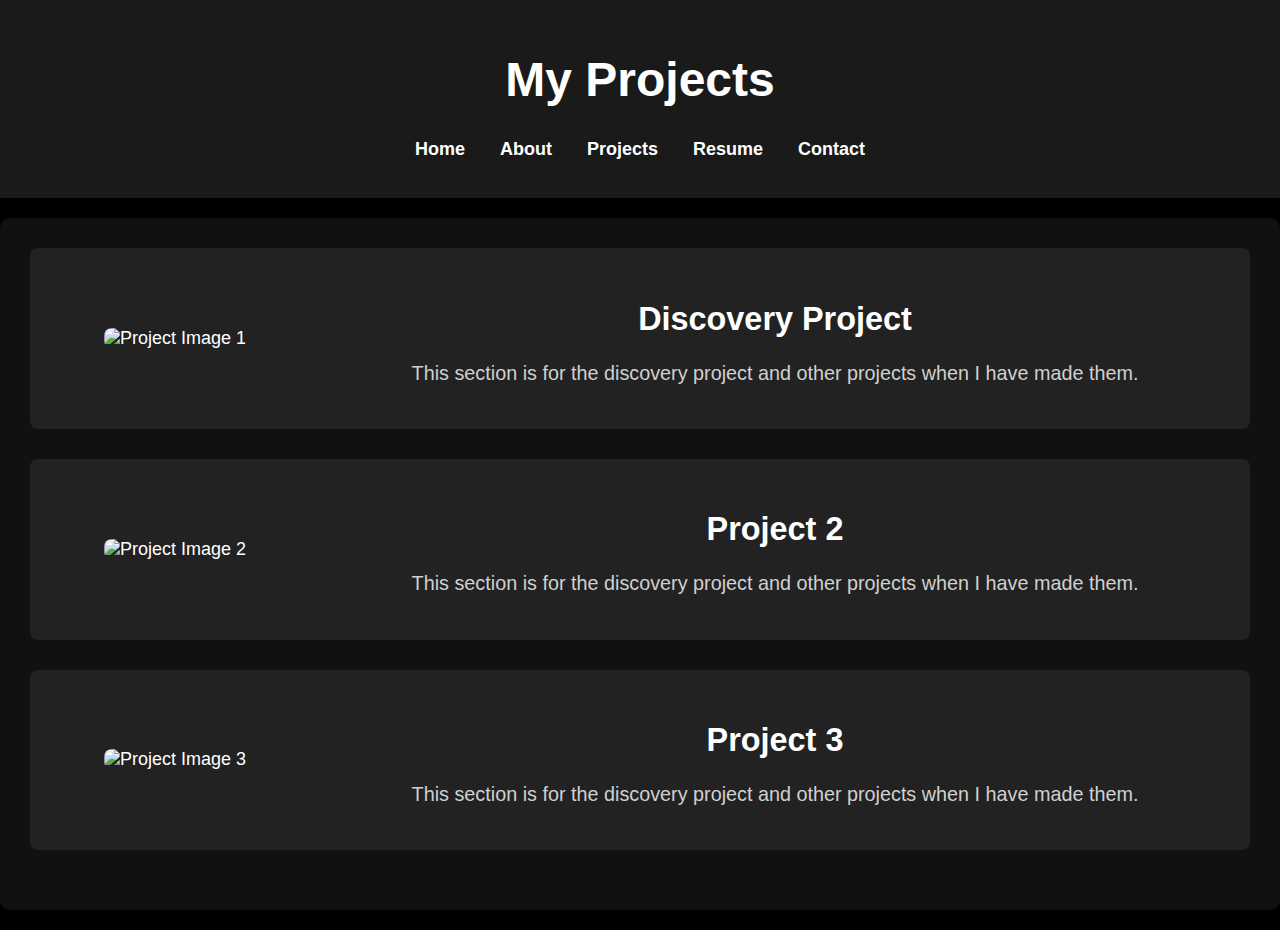
==== docs/projects.html @ e0fda48d "Moved sutff" ====
<!DOCTYPE html>
<html lang="en">
<head>
    <meta charset="UTF-8">
    <meta name="viewport" content="width=device-width, initial-scale=1.0">
    <title>Projects</title>
    <link rel="stylesheet" href="assets/css/styles.css">
    <script defer src="assets/js/script.js"></script>
</head>
<body>
    <header>
        <h1>My Projects</h1>
        <nav>
            <ul>
                <li><a href="index.html">Home</a></li>
                <li><a href="about.html">About</a></li>
                <li><a href="projects.html">Projects</a></li>
                <li><a href="resume.html">Resume</a></li>
                <li><a href="contact.html">Contact</a></li>
            </ul>
        </nav>
    </header>

    <section id="projects-container">
        <div class="project-item">
            <div class="project-image">
                <img src="assets/images/placeholder-image.jpg" alt="Project Image 1">
            </div>
            <div class="project-text">
                <h3>Discovery Project</h3>
                <p>This section is for the discovery project and other projects when I have made them.</p>
            </div>
        </div>

        <div class="project-item">
            <div class="project-image">
                <img src="assets/images/placeholder-image.jpg" alt="Project Image 2">
            </div>
            <div class="project-text">
                <h3>Project 2</h3>
                <p>This section is for the discovery project and other projects when I have made them.</p>
            </div>
        </div>

        <div class="project-item">
            <div class="project-image">
                <img src="assets/images/placeholder-image.jpg" alt="Project Image 3">
            </div>
            <div class="project-text">
                <h3>Project 3</h3>
                <p>This section is for the discovery project and other projects when I have made them.</p>
            </div>
        </div>
    </section>
</body>
</html>
---- docs/assets/css/styles.css ----
body {
    font-family: 'Poppins', sans-serif;
    background-color: black;
    color: white;
    margin: 0;
    padding: 0;
    text-align: center;
}

/* Header */
header {
    background-color: #1a1a1a;
    padding: 20px;
}
body {
    font-size: 18px;
}

h1 {
    font-size: 3rem;
}

h2 {
    font-size: 2.2rem;
}

/* Navigation */
nav ul {
    list-style: none;
    padding: 0;
}

nav ul li {
    display: inline;
    margin: 0 15px;
}

nav ul li a {
    color: white;
    text-decoration: none;
    font-weight: 600;
    font-size: 18px;
    transition: color 0.3s ease;

}


nav ul li a:hover {
    color: #aaa;
    text-decoration: underline;
}

/* Headshot */
.headshot-container {
    display: flex;
    justify-content: center;
    margin-bottom: 10px;
}

.headshot {
    width: 120px;
    height: 120px;
    max-width: 150px;
    border-radius: 50%;
    box-shadow: 0 0 15px rgba(255, 255, 255, 0.2);
    transition: transform 0.3s ease;
    border: 3px solid gray;
}

.headshot:hover {
    transform: scale(1.05);
}

/* Sections */
section {
    padding: 40px 20px;
    opacity: 0;
    transform: translateY(20px);
    transition: opacity 0.6s ease-out, transform 0.6s ease-out;
}

/* Project Gallery */
/* Projects Section */
#projects-container {
    padding: 30px;
    background-color: #111;
    border-radius: 10px;
    margin: 20px 0;
}

.project-item {
    display: flex;
    align-items: center;
    margin-bottom: 30px;
    background-color: #222;
    padding: 20px;
    border-radius: 8px;
}

.project-image {
    flex: 1;
    max-width: 250px;
    margin-right: 20px;
}

.project-image img {
    width: 100%;
    height: auto;
    border-radius: 8px;
}

.project-text {
    flex: 2;
    color: white;
}

.project-text h3 {
    font-size: 1.8em;
    margin-bottom: 10px;
}

.project-text p {
    font-size: 1.1em;
    line-height: 1.6;
    color: #d0d0d0;
}

/* Adding some spacing and center alignment to the page */
#projects-container h1 {
    text-align: center;
    color: white;
    font-size: 2.5em;
    margin-bottom: 30px;
}
@keyframes fadeIn {
    from {
        opacity: 0;
        transform: translateY(20px);
    }
    to {
        opacity: 1;
        transform: translateY(0);
    }
}

.intro-container {
    animation: fadeIn 1s ease-in-out;
}
/* ABOUT ME PAGE STYLING */
#about-intro {
    padding: 30px;
    background-color: #111; /* Dark background for consistency */
    border-radius: 10px;
    margin-bottom: 30px;
}

#about-intro .about-text {
    padding: 15px;
    background-color: #222;
    border-radius: 8px;
    color: white;
}

#about-intro h2 {
    font-size: 2em;
    color: white;
    text-align: center;
    margin-bottom: 20px;
}

#about-intro p {
    font-size: 1.1em;
    line-height: 1.6;
    color: #d0d0d0;
    text-align: center;
}

/* About Journey Section Styling */
#about-story {
    margin-top: 50px;
    padding: 30px;
    background-color: #111;
    border-radius: 10px;
}

#about-story h2 {
    text-align: center;
    color: white;
    font-size: 2em;
    margin-bottom: 20px;
}

.timeline-item {
    margin-bottom: 30px;
}

.timeline-item .timeline-content {
    padding: 15px;
    background-color: #222;
    border-radius: 8px;
    color: white;
}

.timeline-item h3 {
    font-size: 1.6em;
    color: #f2f2f2;
    margin-bottom: 10px;
}

.timeline-item p {
    font-size: 1.1em;
    line-height: 1.5;
    color: #d0d0d0;
}


@keyframes slideIn {
    from {
        opacity: 0;
        transform: translateX(-20px);
    }
    to {
        opacity: 1;
        transform: translateX(0);
    }
}
#resume-section {
    text-align: center;
    padding: 50px;
    color: white; /* Keep text white for dark theme */
}

.resume-container {
    display: flex;
    justify-content: center;
    align-items: center;
    margin: 20px 0;
}

.resume-container iframe {
    width: 80%;
    height: 600px;
    border-radius: 10px;
    box-shadow: 0 0 15px rgba(255, 255, 255, 0.1);
    background-color: white; /* Ensures visibility */
    display: block !important; /* Forces iframe to stay visible */
    opacity: 1 !important;
    visibility: visible !important;
    position: relative;
    z-index: 10;
}

.download-button {
    margin-top: 20px;
    text-align: center;
    display: block !important;
}

.btn {
    background-color: #ffffff;
    color: #000000;
    padding: 10px 20px;
    border-radius: 5px;
    text-decoration: none;
    font-weight: bold;
    transition: all 0.3s ease-in-out;
    display: inline-block;
}

.btn:hover {
    background-color: #666;
    color: white;
}


#resume-section {
    border: 2px solid white;  /* Outline the resume section */
    padding: 20px;
    color: white;
}

#resume-section a {
    color: black !important; /* Make links bright */
    font-size: 20px;
}
#resume-section {
    display: block !important;
    visibility: visible !important;
    opacity: 1 !important;
}
/* Ensure text is visible on career goals page */
/* Career Goals Section Styling */
#career-goals {
    margin-top: 50px;
    padding: 30px;
    background-color: #111;  /* Slightly darker than body background */
    border-radius: 10px;
}

#career-goals h2 {
    text-align: center;
    color: white;
    font-size: 2em;
    margin-bottom: 20px;
}

.career-goal-item {
    margin-bottom: 30px;
    padding: 15px;
    background-color: #222;
    border-radius: 8px;
    color: white;
}

.career-goal-item h3 {
    font-size: 1.6em;
    color: #f2f2f2;
    margin-bottom: 10px;
}

.career-goal-item p {
    font-size: 1.1em;
    line-height: 1.5;
    color: #d0d0d0;
}
/* Contact Information Section */
#contact-info {
    padding: 40px 20px;
    background-color: #111;
    border-radius: 10px;
    color: white;
}

#contact-info h2 {
    font-size: 2.5em;
    margin-bottom: 15px;
    text-align: center;
}

#contact-info p {
    font-size: 1.2em;
    text-align: center;
    margin-bottom: 40px;
}

.contact-details {
    margin-bottom: 40px;
}

.contact-details ul {
    list-style: none;
    padding: 0;
    text-align: center;
}

.contact-details ul li {
    font-size: 1.2em;
    margin: 10px 0;
}

.contact-details ul li strong {
    color: #00ff99; /* Accent color */
}

.contact-form {
    background-color: #222;
    padding: 20px;
    border-radius: 10px;
    max-width: 600px;
    margin: 0 auto;
}

.contact-form h3 {
    font-size: 2em;
    margin-bottom: 15px;
    color: #00ff99; /* Accent color */
    text-align: center;
}

.contact-form label {
    font-size: 1.1em;
    margin-bottom: 5px;
    display: block;
    color: #d0d0d0;
}

.contact-form input,
.contact-form textarea {
    width: 100%;
    padding: 10px;
    margin-bottom: 20px;
    background-color: #333;
    border: 1px solid #444;
    border-radius: 5px;
    color: white;
}

.contact-form button {
    background-color: #00ff99;
    color: black;
    padding: 10px 20px;
    font-size: 1.2em;
    border: none;
    border-radius: 5px;
    cursor: pointer;
    transition: background-color 0.3s ease;
}

.contact-form button:hover {
    background-color: #00cc7a;
}

footer {
    text-align: center;
    color: #d0d0d0;
    margin-top: 40px;
}
.confirmation-message {
    background-color: #444;
    color: #00ff99;
    padding: 20px;
    text-align: center;
    border-radius: 10px;
    font-size: 1.2em;
    margin-top: 20px;
}

.contact-form button {
    background-color: #00ff99;
    color: black;
    padding: 10px 20px;
    font-size: 1.2em;
    border: none;
    border-radius: 5px;
    cursor: pointer;
    transition: background-color 0.3s ease;
}

.contact-form button:hover {
    background-color: #00cc7a;
}

.contact-form input,
.contact-form textarea {
    width: 100%;
    padding: 10px;
    margin-bottom: 20px;
    background-color: #333;
    border: 1px solid #444;
    border-radius: 5px;
    color: white;
}

footer {
    text-align: center;
    color: #d0d0d0;
    margin-top: 40px;
}
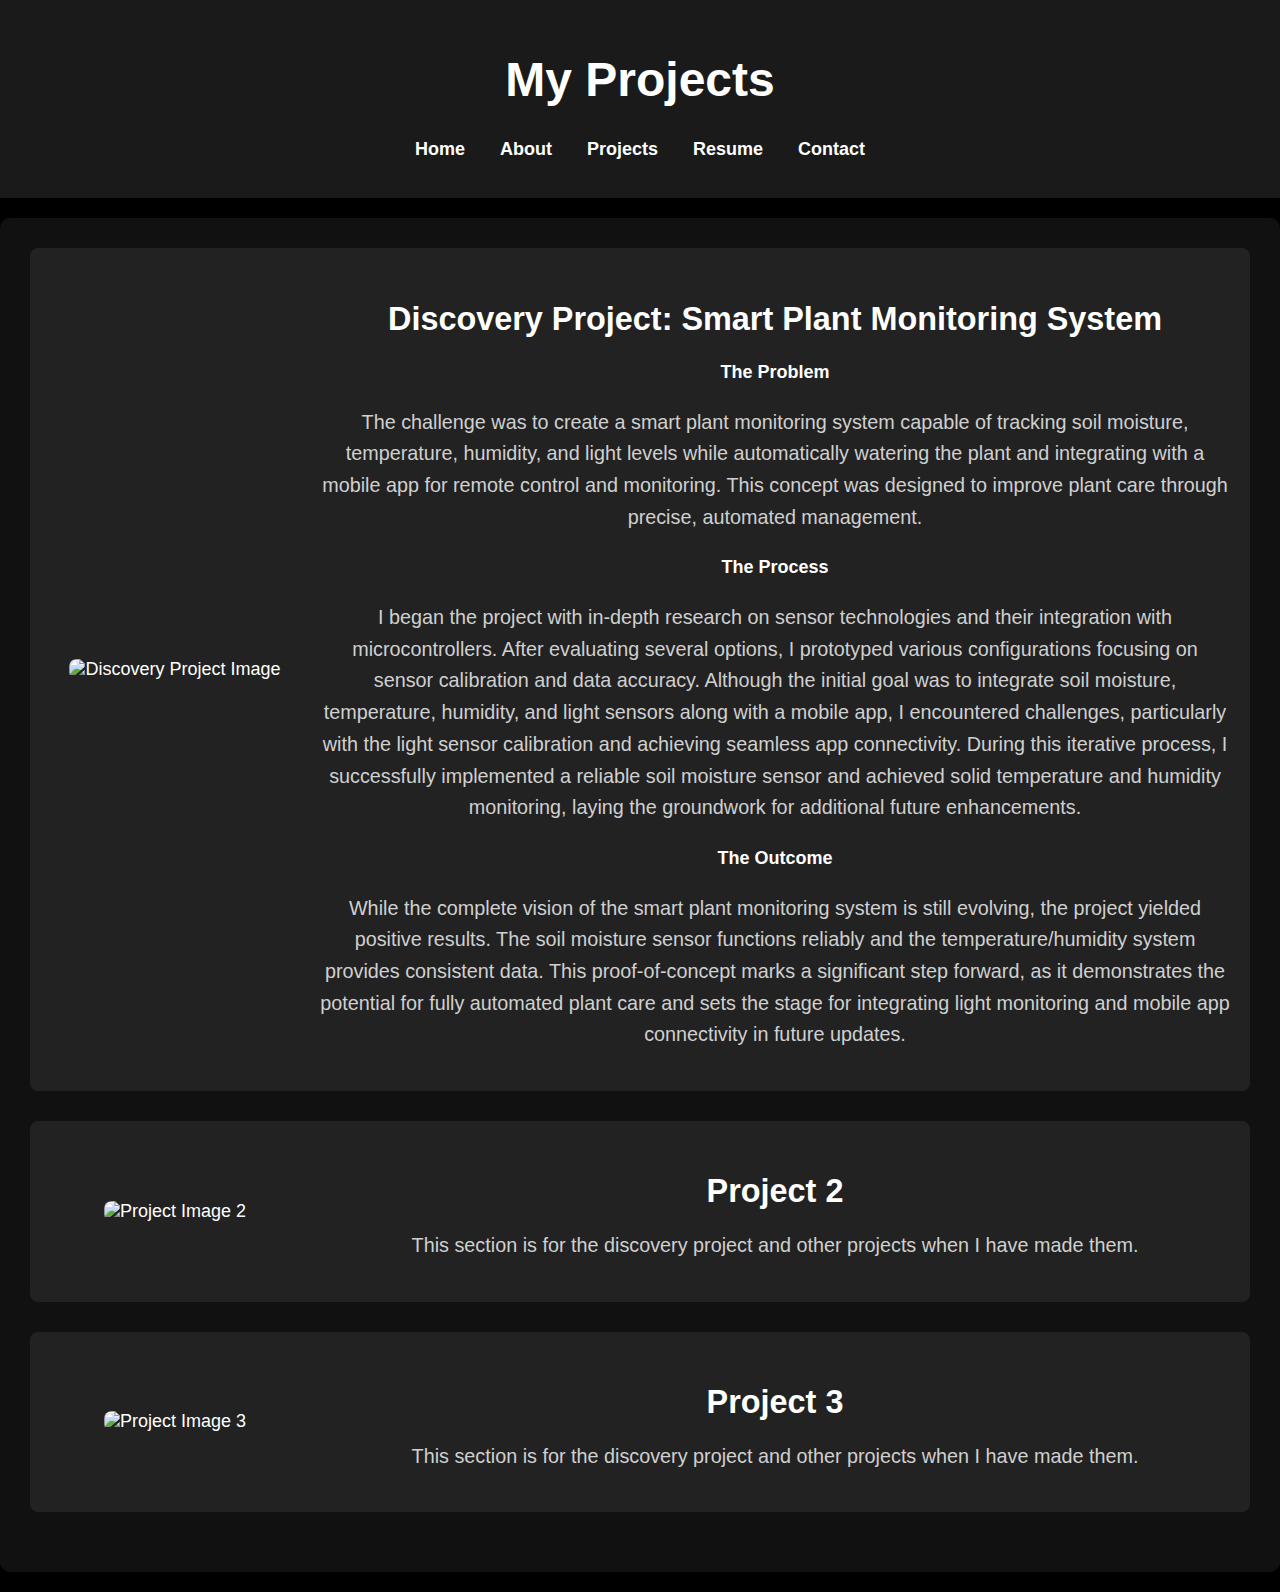
==== commit bd5757b6: "Update projectss" ====
--- a/docs/projects.html
+++ b/docs/projects.html
@@ -22,16 +22,33 @@
     </header>
 
     <section id="projects-container">
+        <!-- Discovery Project Section -->
         <div class="project-item">
             <div class="project-image">
-                <img src="assets/images/placeholder-image.jpg" alt="Project Image 1">
+                <img src="assets/images/placeholder-image.jpg" alt="Discovery Project Image">
             </div>
             <div class="project-text">
-                <h3>Discovery Project</h3>
-                <p>This section is for the discovery project and other projects when I have made them.</p>
+                <h3>Discovery Project: Smart Plant Monitoring System</h3>
+                <div class="project-details">
+                    <h4>The Problem</h4>
+                    <p>
+                        The challenge was to create a smart plant monitoring system capable of tracking soil moisture, temperature, humidity, and light levels while automatically watering the plant and integrating with a mobile app for remote control and monitoring. This concept was designed to improve plant care through precise, automated management.
+                    </p>
+
+                    <h4>The Process</h4>
+                    <p>
+                        I began the project with in-depth research on sensor technologies and their integration with microcontrollers. After evaluating several options, I prototyped various configurations focusing on sensor calibration and data accuracy. Although the initial goal was to integrate soil moisture, temperature, humidity, and light sensors along with a mobile app, I encountered challenges, particularly with the light sensor calibration and achieving seamless app connectivity. During this iterative process, I successfully implemented a reliable soil moisture sensor and achieved solid temperature and humidity monitoring, laying the groundwork for additional future enhancements.
+                    </p>
+
+                    <h4>The Outcome</h4>
+                    <p>
+                        While the complete vision of the smart plant monitoring system is still evolving, the project yielded positive results. The soil moisture sensor functions reliably and the temperature/humidity system provides consistent data. This proof-of-concept marks a significant step forward, as it demonstrates the potential for fully automated plant care and sets the stage for integrating light monitoring and mobile app connectivity in future updates.
+                    </p>
+                </div>
             </div>
         </div>
 
+        <!-- Additional Project Items -->
         <div class="project-item">
             <div class="project-image">
                 <img src="assets/images/placeholder-image.jpg" alt="Project Image 2">
@@ -53,4 +70,4 @@
         </div>
     </section>
 </body>
-</html>+</html>
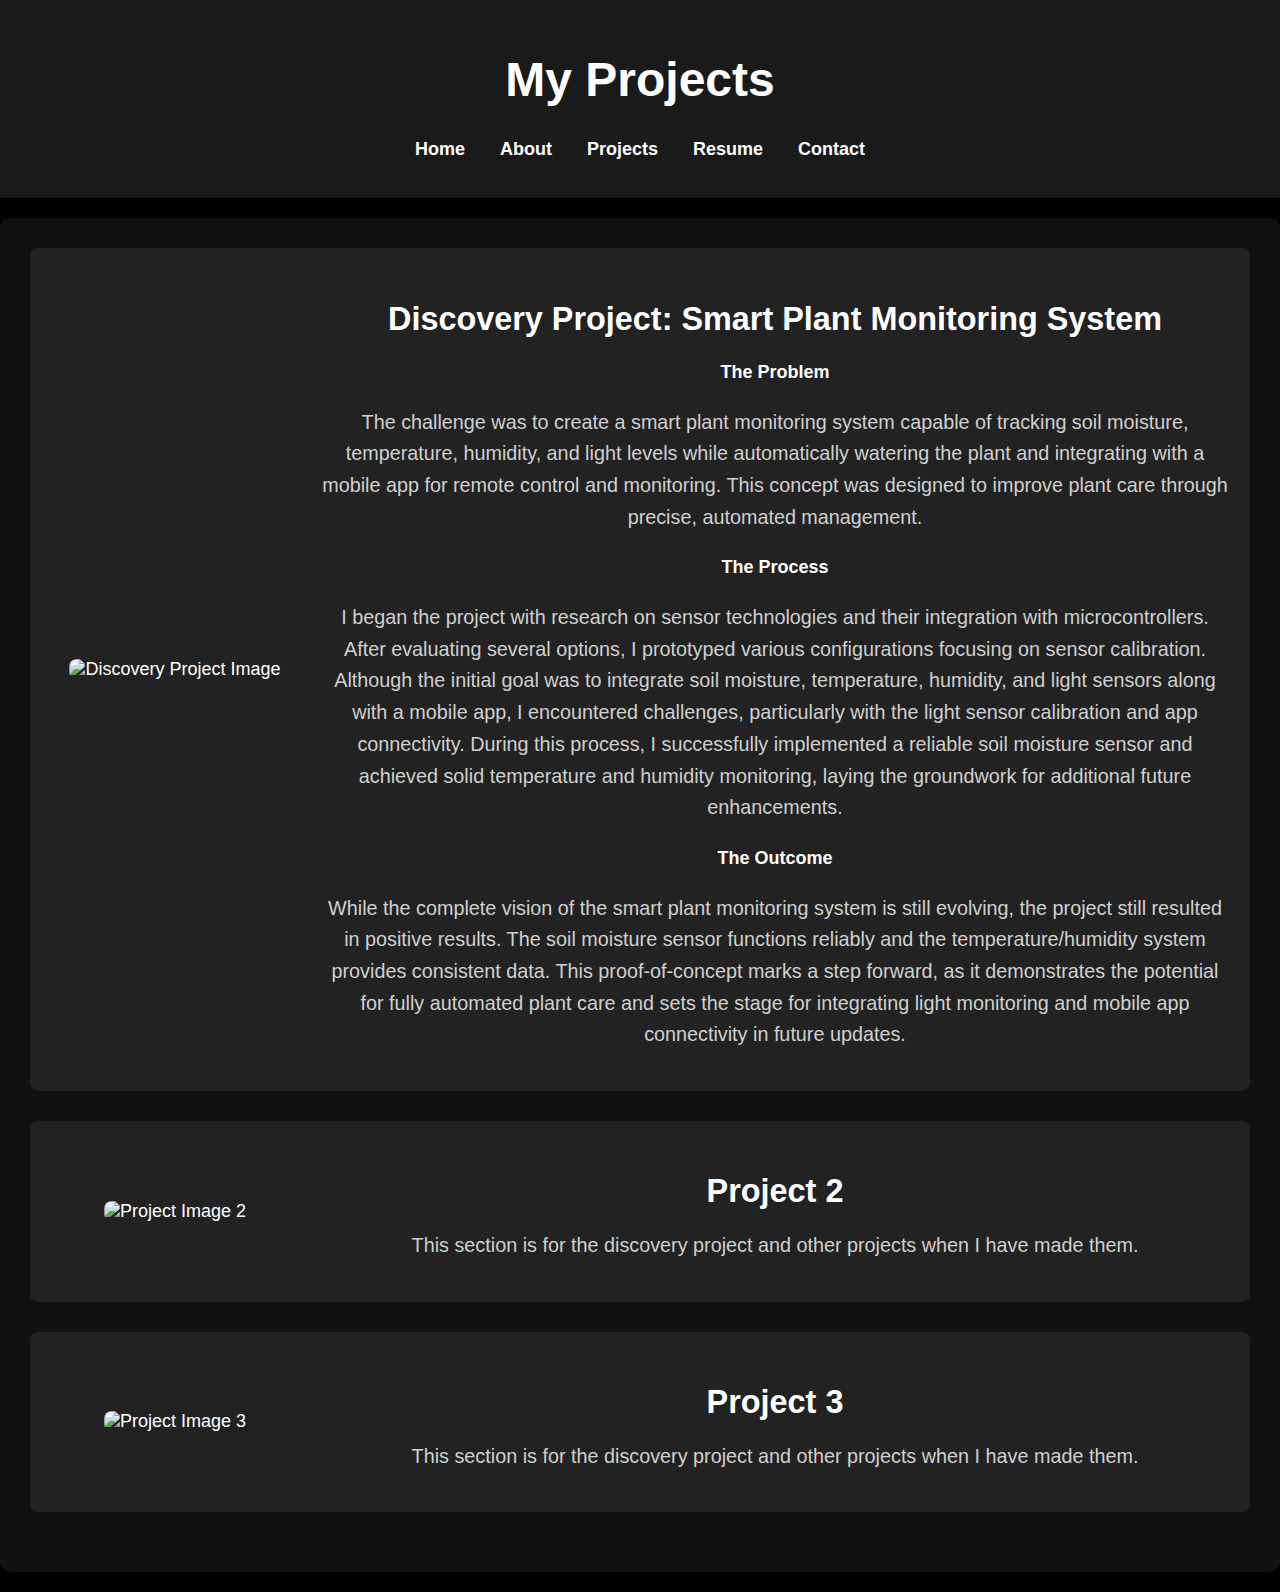
==== commit 18287445: "Update projects.html" ====
--- a/docs/projects.html
+++ b/docs/projects.html
@@ -25,7 +25,7 @@
         <!-- Discovery Project Section -->
         <div class="project-item">
             <div class="project-image">
-                <img src="assets/images/placeholder-image.jpg" alt="Discovery Project Image">
+                <img src="assets/images/discovery.jpg" alt="Discovery Project Image">
             </div>
             <div class="project-text">
                 <h3>Discovery Project: Smart Plant Monitoring System</h3>
@@ -37,12 +37,12 @@
 
                     <h4>The Process</h4>
                     <p>
-                        I began the project with in-depth research on sensor technologies and their integration with microcontrollers. After evaluating several options, I prototyped various configurations focusing on sensor calibration and data accuracy. Although the initial goal was to integrate soil moisture, temperature, humidity, and light sensors along with a mobile app, I encountered challenges, particularly with the light sensor calibration and achieving seamless app connectivity. During this iterative process, I successfully implemented a reliable soil moisture sensor and achieved solid temperature and humidity monitoring, laying the groundwork for additional future enhancements.
+                        I began the project with research on sensor technologies and their integration with microcontrollers. After evaluating several options, I prototyped various configurations focusing on sensor calibration. Although the initial goal was to integrate soil moisture, temperature, humidity, and light sensors along with a mobile app, I encountered challenges, particularly with the light sensor calibration and app connectivity. During this process, I successfully implemented a reliable soil moisture sensor and achieved solid temperature and humidity monitoring, laying the groundwork for additional future enhancements.
                     </p>
 
                     <h4>The Outcome</h4>
                     <p>
-                        While the complete vision of the smart plant monitoring system is still evolving, the project yielded positive results. The soil moisture sensor functions reliably and the temperature/humidity system provides consistent data. This proof-of-concept marks a significant step forward, as it demonstrates the potential for fully automated plant care and sets the stage for integrating light monitoring and mobile app connectivity in future updates.
+                        While the complete vision of the smart plant monitoring system is still evolving, the project still resulted in positive results. The soil moisture sensor functions reliably and the temperature/humidity system provides consistent data. This proof-of-concept marks a step forward, as it demonstrates the potential for fully automated plant care and sets the stage for integrating light monitoring and mobile app connectivity in future updates.
                     </p>
                 </div>
             </div>
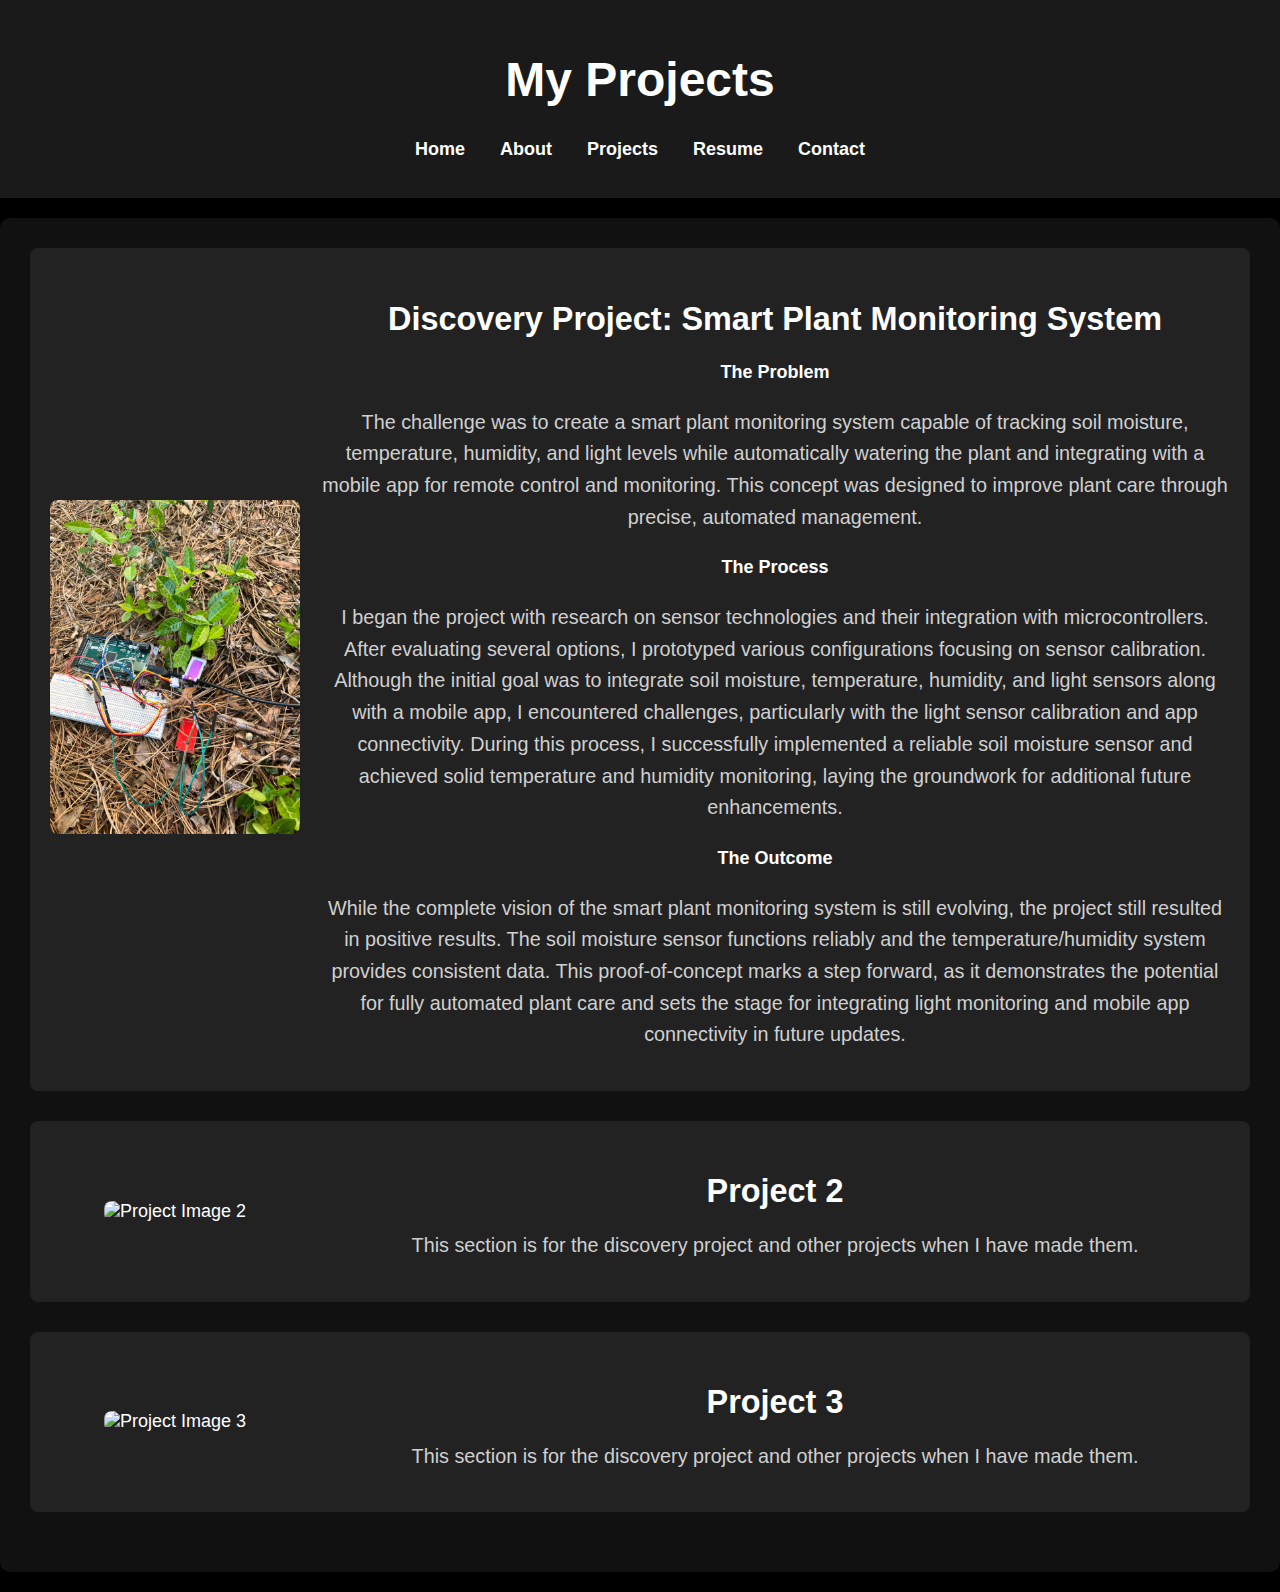
==== commit 88330fcd: "Update projects.html" ====
--- a/docs/projects.html
+++ b/docs/projects.html
@@ -25,7 +25,7 @@
         <!-- Discovery Project Section -->
         <div class="project-item">
             <div class="project-image">
-                <img src="assets/images/discovery.jpg" alt="Discovery Project Image">
+                <img src="assets/images/discoveryproj.jpg" alt="Discovery Project Image">
             </div>
             <div class="project-text">
                 <h3>Discovery Project: Smart Plant Monitoring System</h3>
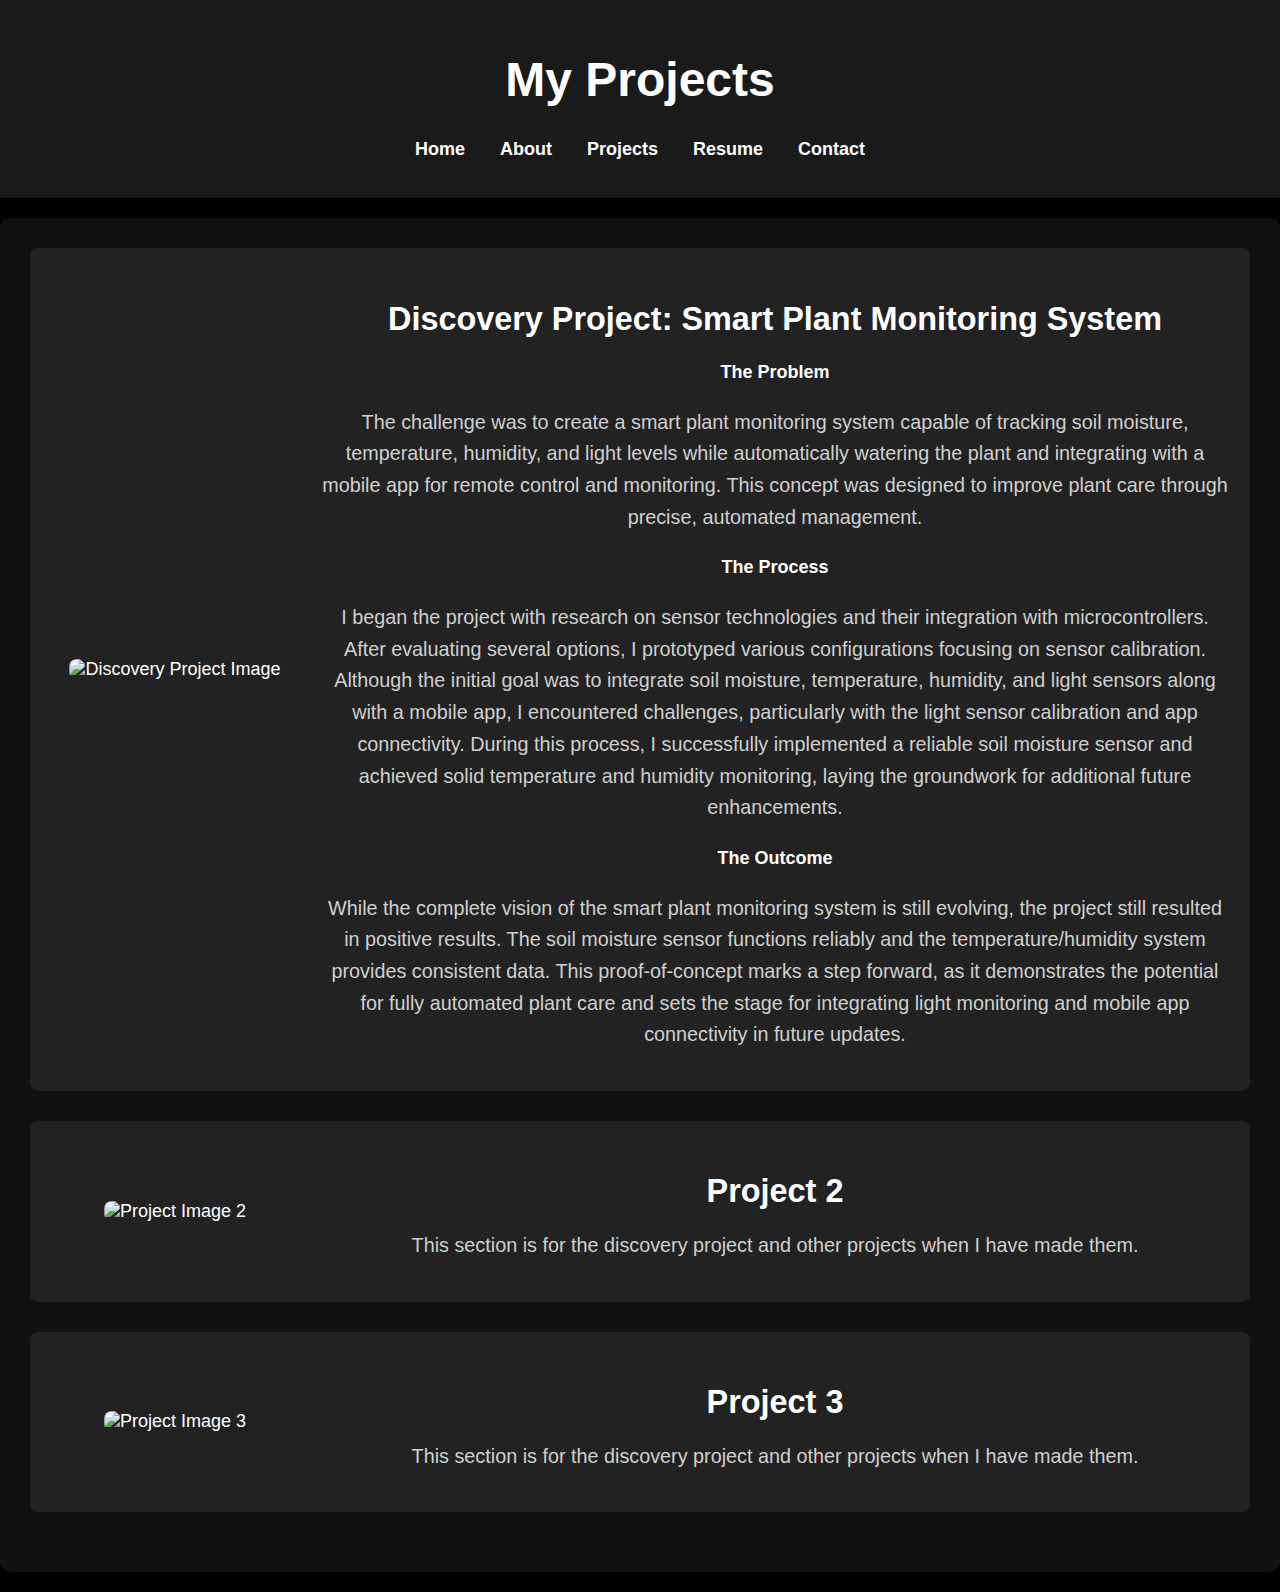
==== commit d43ac8f1: "Update projects.html" ====
--- a/docs/projects.html
+++ b/docs/projects.html
@@ -25,7 +25,7 @@
         <!-- Discovery Project Section -->
         <div class="project-item">
             <div class="project-image">
-                <img src="assets/images/discoveryproj.jpg" alt="Discovery Project Image">
+                <img src="../assets/images/discoveryproj.jpg" alt="Discovery Project Image">
             </div>
             <div class="project-text">
                 <h3>Discovery Project: Smart Plant Monitoring System</h3>
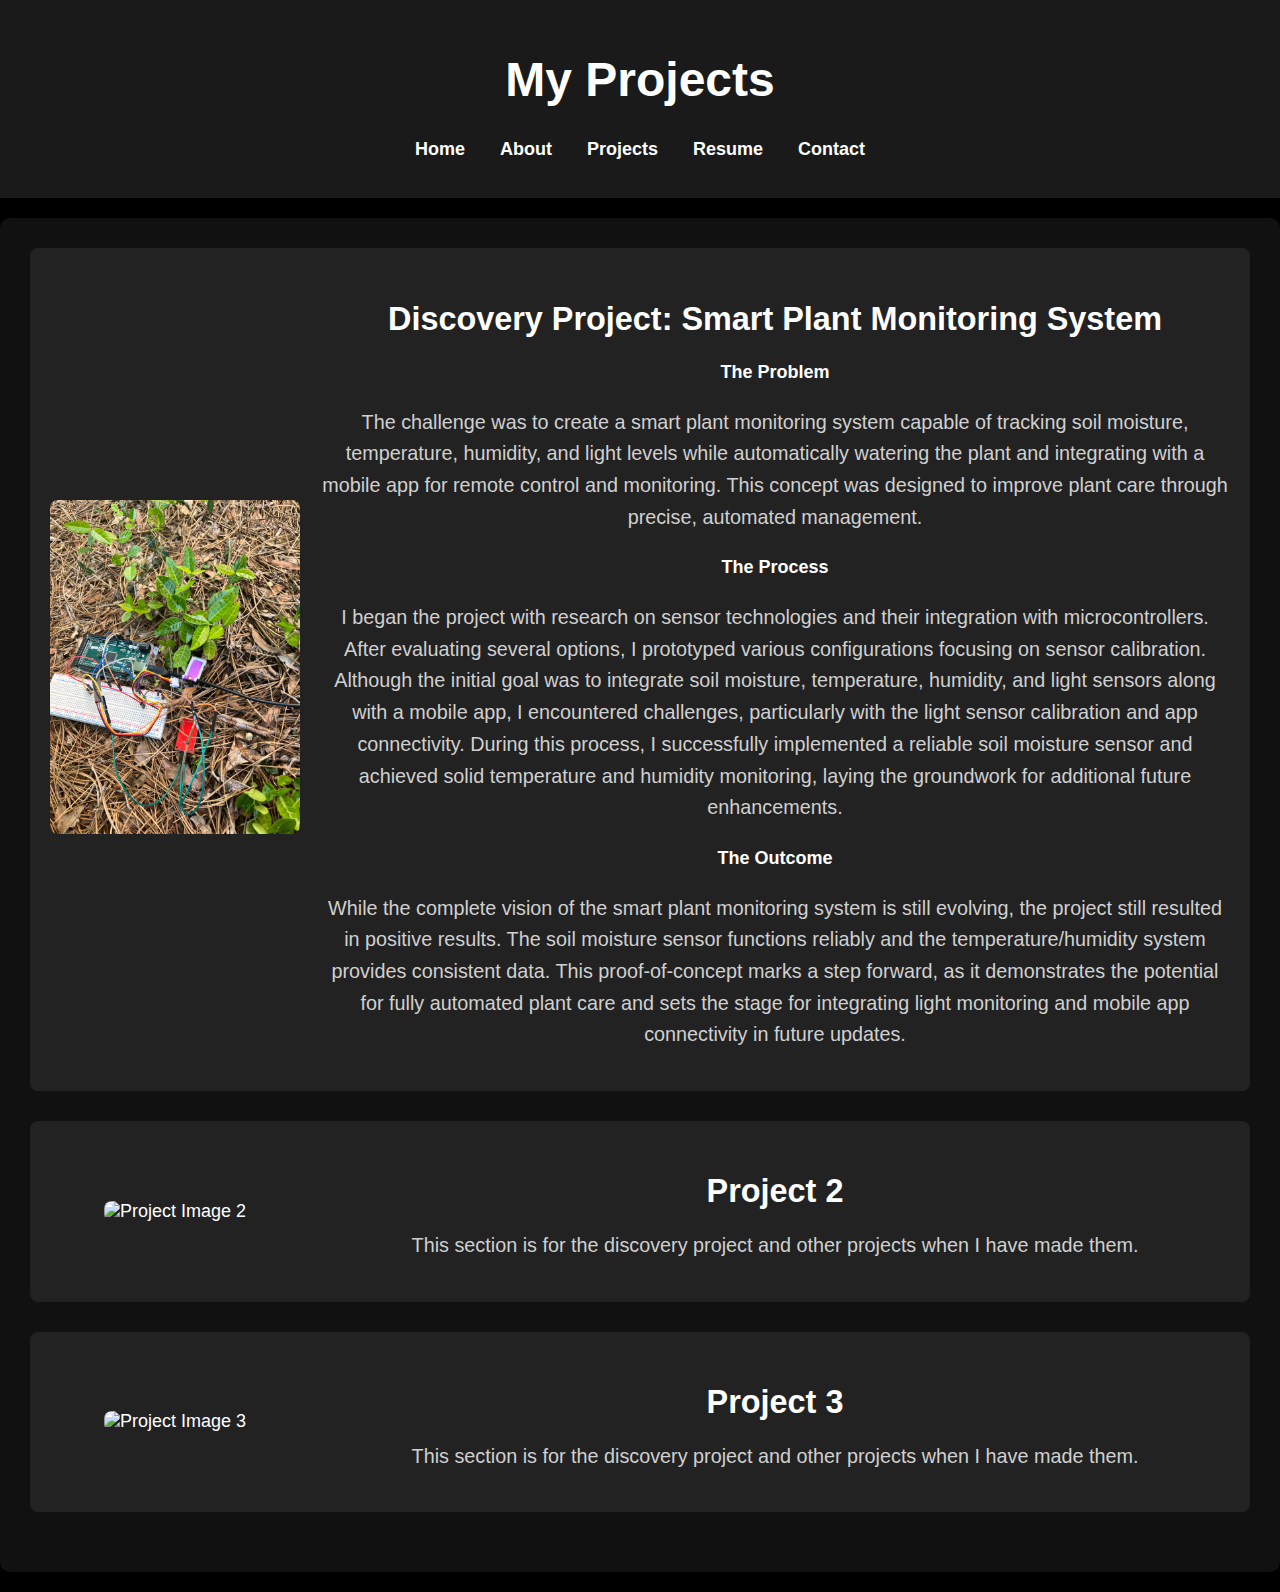
==== commit 046899b7: "Update projects.html" ====
--- a/docs/projects.html
+++ b/docs/projects.html
@@ -25,7 +25,7 @@
         <!-- Discovery Project Section -->
         <div class="project-item">
             <div class="project-image">
-                <img src="../assets/images/discoveryproj.jpg" alt="Discovery Project Image">
+                <img src="assets/images/discoveryproj.jpg" alt="Discovery Project Image">
             </div>
             <div class="project-text">
                 <h3>Discovery Project: Smart Plant Monitoring System</h3>
